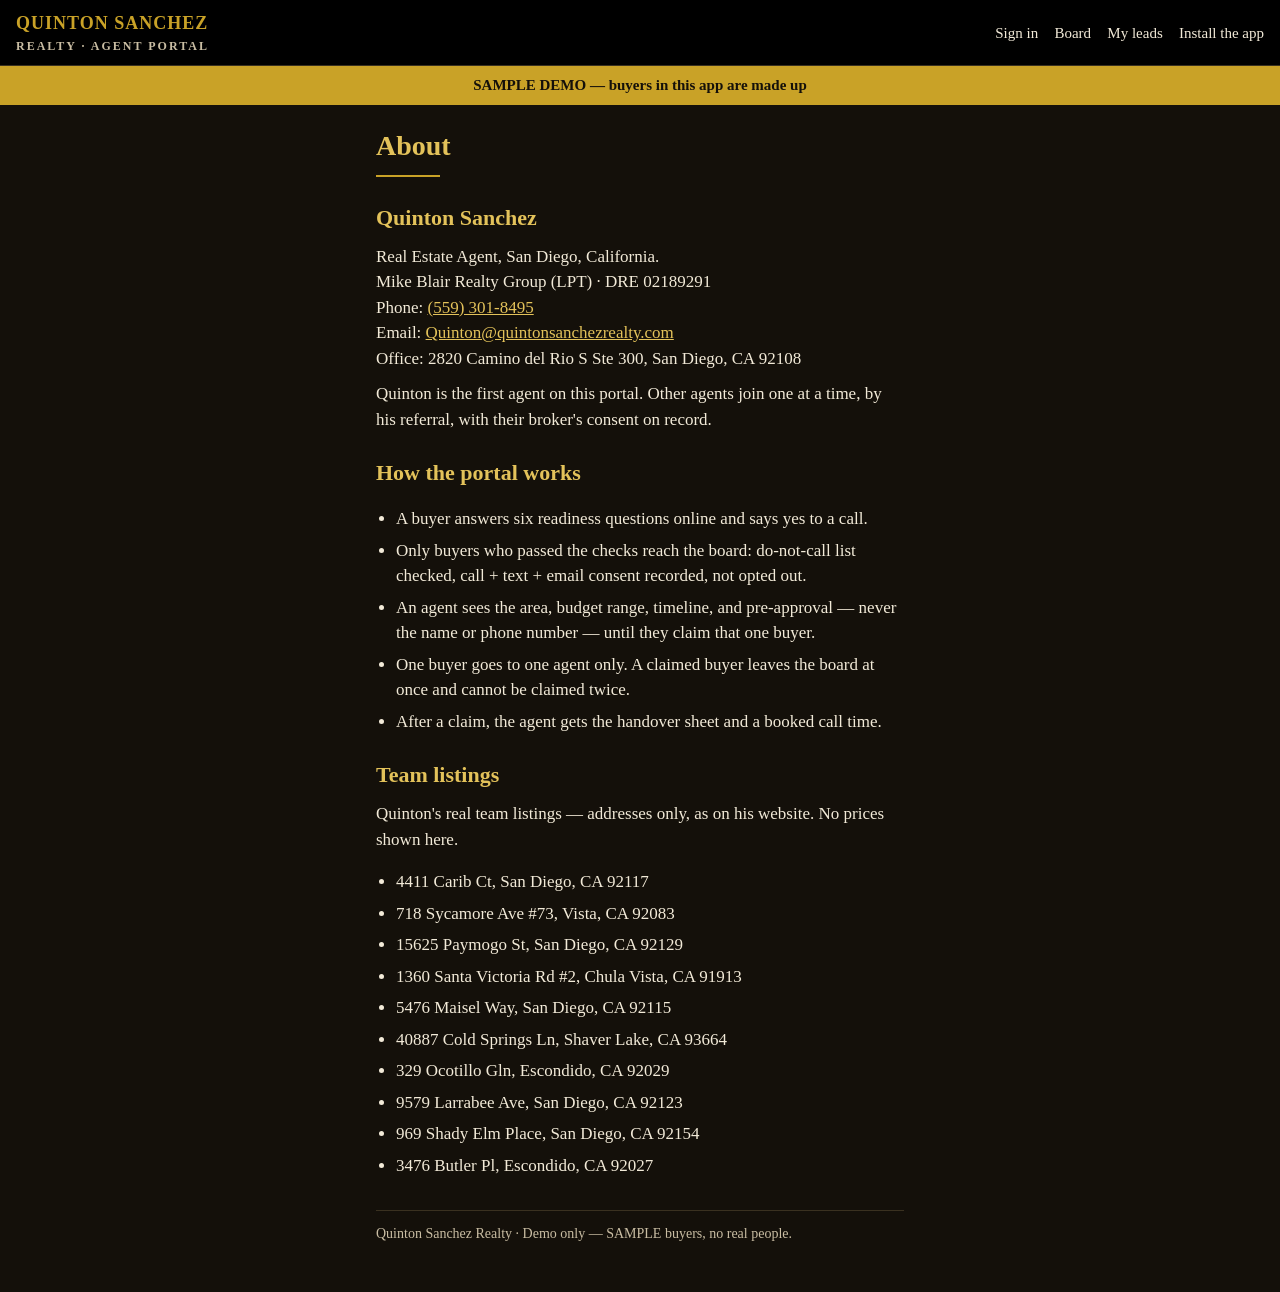
==== about.html @ 3e4b2685 "Agent Portal demo app - SAMPLE data only" ====
<!doctype html>
<html lang="en">
<head>
<meta charset="utf-8">
<meta name="viewport" content="width=device-width, initial-scale=1">
<meta name="theme-color" content="#14100a">
<title>About — Agent Portal</title>
<meta name="description" content="About Quinton Sanchez Realty and his team listings.">
<link rel="manifest" href="manifest.json">
<link rel="icon" href="icon-192.png">
<link rel="stylesheet" href="styles.css">
</head>
<body>
<header class="topbar">
  <div class="brand">QUINTON SANCHEZ<small>REALTY · AGENT PORTAL</small></div>
  <nav><a href="index.html">Sign in</a> <a href="board.html">Board</a> <a href="my-leads.html">My leads</a> <a href="install.html">Install the app</a></nav>
</header>
<div class="sample-banner">SAMPLE DEMO — buyers in this app are made up</div>
<main class="wrap">
  <h1>About</h1>
  <div class="gold-rule"></div>
  <h2>Quinton Sanchez</h2>
  <p>Real Estate Agent, San Diego, California.<br>
  Mike Blair Realty Group (LPT) · DRE 02189291<br>
  Phone: <a href="tel:+15593018495">(559) 301-8495</a><br>
  Email: <a href="mailto:Quinton@quintonsanchezrealty.com">Quinton@quintonsanchezrealty.com</a><br>
  Office: 2820 Camino del Rio S Ste 300, San Diego, CA 92108</p>
  <p>Quinton is the first agent on this portal. Other agents join one at a time, by his referral, with their broker's consent on record.</p>

  <h2>How the portal works</h2>
  <ul class="plain">
    <li>A buyer answers six readiness questions online and says yes to a call.</li>
    <li>Only buyers who passed the checks reach the board: do-not-call list checked, call + text + email consent recorded, not opted out.</li>
    <li>An agent sees the area, budget range, timeline, and pre-approval — never the name or phone number — until they claim that one buyer.</li>
    <li>One buyer goes to one agent only. A claimed buyer leaves the board at once and cannot be claimed twice.</li>
    <li>After a claim, the agent gets the handover sheet and a booked call time.</li>
  </ul>

  <h2>Team listings</h2>
  <p>Quinton's real team listings — addresses only, as on his website. No prices shown here.</p>
  <ul class="plain">
    <li>4411 Carib Ct, San Diego, CA 92117</li>
    <li>718 Sycamore Ave #73, Vista, CA 92083</li>
    <li>15625 Paymogo St, San Diego, CA 92129</li>
    <li>1360 Santa Victoria Rd #2, Chula Vista, CA 91913</li>
    <li>5476 Maisel Way, San Diego, CA 92115</li>
    <li>40887 Cold Springs Ln, Shaver Lake, CA 93664</li>
    <li>329 Ocotillo Gln, Escondido, CA 92029</li>
    <li>9579 Larrabee Ave, San Diego, CA 92123</li>
    <li>969 Shady Elm Place, San Diego, CA 92154</li>
    <li>3476 Butler Pl, Escondido, CA 92027</li>
  </ul>
  <footer>Quinton Sanchez Realty · Demo only — SAMPLE buyers, no real people.</footer>
</main>
<script src="data.js"></script>
<script src="app.js"></script>
<script>renderTopbar();</script>
</body>
</html>
---- styles.css ----
/* Agent Portal — gold/dark luxury, phone first. Same look as Quinton's site. */
:root {
  --bg: #14100a;
  --panel: #1e1810;
  --panel2: #262015;
  --gold: #c9a227;
  --gold-bright: #e3c25a;
  --cream: #f2ead8;
  --muted: #c9bda3;
  --line: #3a3120;
  --green: #7fb069;
  --red: #d64545;
}
* { box-sizing: border-box; }
body {
  margin: 0;
  background: var(--bg);
  color: var(--cream);
  font-family: Georgia, "Times New Roman", serif;
  font-size: 17px;
  line-height: 1.5;
}
a { color: var(--gold-bright); }
.wrap { max-width: 560px; margin: 0 auto; padding: 0 16px 48px; }
.topbar {
  background: #000;
  border-bottom: 1px solid var(--line);
  padding: 10px 16px;
  display: flex;
  justify-content: space-between;
  align-items: center;
  gap: 8px;
  flex-wrap: wrap;
}
.brand { font-size: 18px; letter-spacing: 1px; color: var(--gold); font-weight: bold; }
.brand small { display: block; font-size: 12px; color: var(--muted); letter-spacing: 2px; }
.topbar nav a { color: var(--cream); text-decoration: none; margin-left: 12px; font-size: 15px; }
.topbar nav a:hover { color: var(--gold-bright); }
.sample-banner {
  background: var(--gold);
  color: #14100a;
  font-weight: bold;
  text-align: center;
  padding: 8px 12px;
  font-size: 15px;
}
h1 { font-size: 28px; margin: 20px 0 8px; color: var(--gold-bright); }
h2 { font-size: 22px; margin: 24px 0 8px; color: var(--gold-bright); }
.gold-rule { height: 2px; background: var(--gold); width: 64px; margin: 8px 0 16px; }
p { margin: 10px 0; }
.muted { color: var(--muted); font-size: 15px; }
.card {
  background: var(--panel);
  border: 1px solid var(--line);
  border-radius: 10px;
  padding: 16px;
  margin: 14px 0;
}
.card h3 { margin: 0 0 6px; font-size: 19px; color: var(--gold-bright); }
.sample-tag {
  display: inline-block;
  background: var(--gold);
  color: #14100a;
  font-weight: bold;
  font-size: 13px;
  padding: 2px 8px;
  border-radius: 4px;
  letter-spacing: 1px;
}
.btn {
  display: inline-block;
  background: var(--gold);
  color: #14100a;
  font-weight: bold;
  text-decoration: none;
  border: none;
  border-radius: 8px;
  padding: 12px 20px;
  font-size: 17px;
  font-family: inherit;
  cursor: pointer;
  margin: 6px 6px 6px 0;
}
.btn:active { transform: translateY(1px); filter: brightness(.92); }
.btn.secondary { background: transparent; color: var(--gold-bright); border: 1px solid var(--gold); }
.btn:disabled { opacity: .45; cursor: not-allowed; }
.btn.danger { background: transparent; color: var(--red); border: 1px solid var(--red); }
table { width: 100%; border-collapse: collapse; margin: 12px 0; font-size: 15px; }
th, td { text-align: left; padding: 8px 6px; border-bottom: 1px solid var(--line); vertical-align: top; }
th { color: var(--gold); font-size: 14px; }
.check { color: var(--green); font-weight: bold; }
.refused { color: var(--red); font-weight: bold; }
.outcome { font-weight: bold; color: var(--gold-bright); }
ul.plain { padding-left: 20px; }
ul.plain li { margin: 6px 0; }
footer { border-top: 1px solid var(--line); margin-top: 32px; padding-top: 12px; font-size: 14px; color: var(--muted); }
:focus-visible { outline: 2px solid var(--gold-bright); outline-offset: 2px; }
@media (max-width: 420px) { body { font-size: 16px; } h1 { font-size: 24px; } }
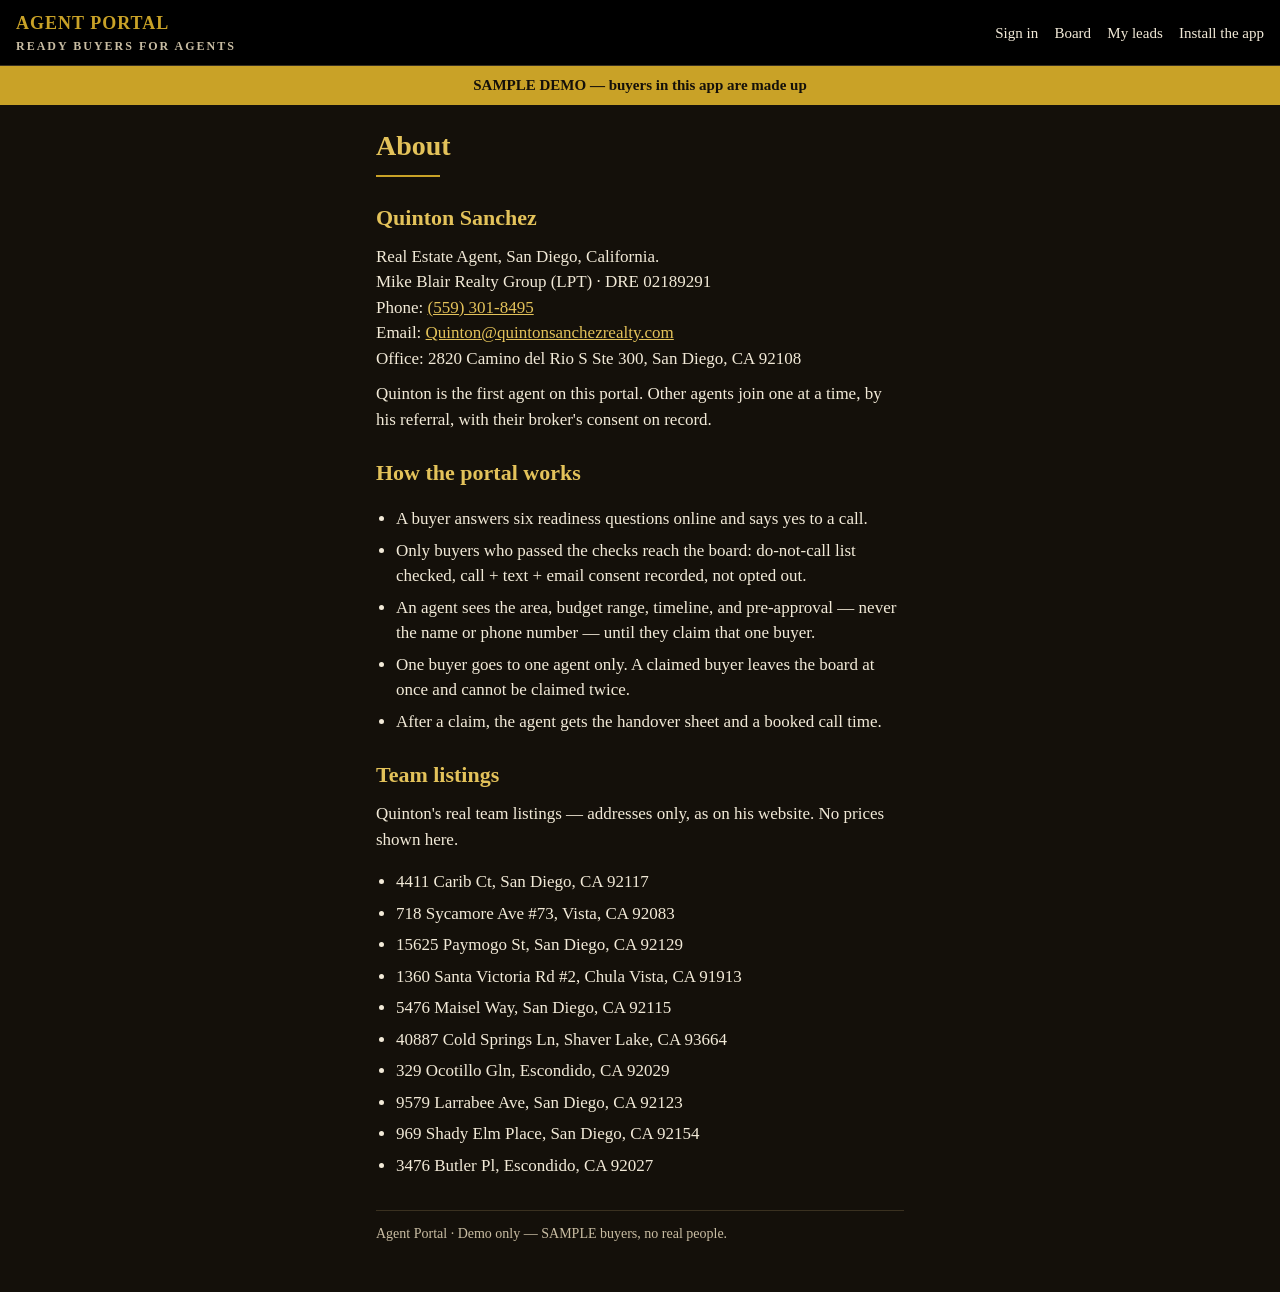
==== commit e2c0f0d7: "App shows the signed-in agent's name, not Quinton's" ====
--- a/about.html
+++ b/about.html
@@ -12,7 +12,7 @@
 </head>
 <body>
 <header class="topbar">
-  <div class="brand">QUINTON SANCHEZ<small>REALTY · AGENT PORTAL</small></div>
+  <div class="brand" id="brand">AGENT PORTAL<small>READY BUYERS FOR AGENTS</small></div>
   <nav><a href="index.html">Sign in</a> <a href="board.html">Board</a> <a href="my-leads.html">My leads</a> <a href="install.html">Install the app</a></nav>
 </header>
 <div class="sample-banner">SAMPLE DEMO — buyers in this app are made up</div>
@@ -50,7 +50,7 @@
     <li>969 Shady Elm Place, San Diego, CA 92154</li>
     <li>3476 Butler Pl, Escondido, CA 92027</li>
   </ul>
-  <footer>Quinton Sanchez Realty · Demo only — SAMPLE buyers, no real people.</footer>
+  <footer>Agent Portal · Demo only — SAMPLE buyers, no real people.</footer>
 </main>
 <script src="data.js"></script>
 <script src="app.js"></script>
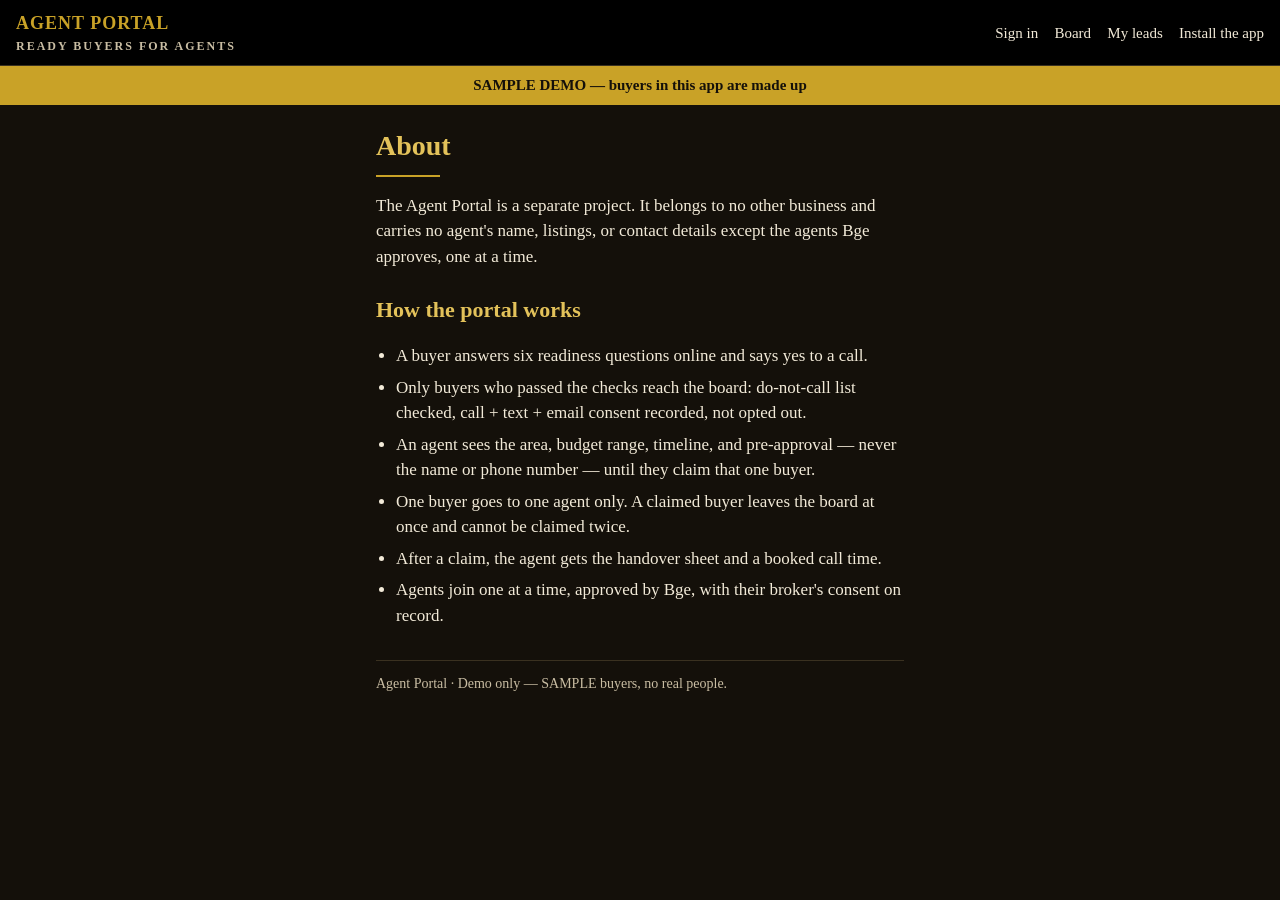
==== commit 8e6fd571: "Separate project: no Quinton connections, Y logo is the app icon - Quinton removed as agent; contact" ====
--- a/about.html
+++ b/about.html
@@ -5,7 +5,7 @@
 <meta name="viewport" content="width=device-width, initial-scale=1">
 <meta name="theme-color" content="#14100a">
 <title>About — Agent Portal</title>
-<meta name="description" content="About Quinton Sanchez Realty and his team listings.">
+<meta name="description" content="About the Agent Portal — ready buyers for approved agents.">
 <link rel="manifest" href="manifest.json">
 <link rel="icon" href="icon-192.png">
 <link rel="stylesheet" href="styles.css">
@@ -19,13 +19,9 @@
 <main class="wrap">
   <h1>About</h1>
   <div class="gold-rule"></div>
-  <h2>Quinton Sanchez</h2>
-  <p>Real Estate Agent, San Diego, California.<br>
-  Mike Blair Realty Group (LPT) · DRE 02189291<br>
-  Phone: <a href="tel:+15593018495">(559) 301-8495</a><br>
-  Email: <a href="mailto:Quinton@quintonsanchezrealty.com">Quinton@quintonsanchezrealty.com</a><br>
-  Office: 2820 Camino del Rio S Ste 300, San Diego, CA 92108</p>
-  <p>Quinton is the first agent on this portal. Other agents join one at a time, by his referral, with their broker's consent on record.</p>
+  <p>The Agent Portal is a separate project. It belongs to no other
+  business and carries no agent's name, listings, or contact details
+  except the agents Bge approves, one at a time.</p>
 
   <h2>How the portal works</h2>
   <ul class="plain">
@@ -34,22 +30,9 @@
     <li>An agent sees the area, budget range, timeline, and pre-approval — never the name or phone number — until they claim that one buyer.</li>
     <li>One buyer goes to one agent only. A claimed buyer leaves the board at once and cannot be claimed twice.</li>
     <li>After a claim, the agent gets the handover sheet and a booked call time.</li>
+    <li>Agents join one at a time, approved by Bge, with their broker's consent on record.</li>
   </ul>
 
-  <h2>Team listings</h2>
-  <p>Quinton's real team listings — addresses only, as on his website. No prices shown here.</p>
-  <ul class="plain">
-    <li>4411 Carib Ct, San Diego, CA 92117</li>
-    <li>718 Sycamore Ave #73, Vista, CA 92083</li>
-    <li>15625 Paymogo St, San Diego, CA 92129</li>
-    <li>1360 Santa Victoria Rd #2, Chula Vista, CA 91913</li>
-    <li>5476 Maisel Way, San Diego, CA 92115</li>
-    <li>40887 Cold Springs Ln, Shaver Lake, CA 93664</li>
-    <li>329 Ocotillo Gln, Escondido, CA 92029</li>
-    <li>9579 Larrabee Ave, San Diego, CA 92123</li>
-    <li>969 Shady Elm Place, San Diego, CA 92154</li>
-    <li>3476 Butler Pl, Escondido, CA 92027</li>
-  </ul>
   <footer>Agent Portal · Demo only — SAMPLE buyers, no real people.</footer>
 </main>
 <script src="data.js"></script>
--- a/styles.css
+++ b/styles.css
@@ -1,4 +1,4 @@
-/* Agent Portal — gold/dark luxury, phone first. Same look as Quinton's site. */
+/* Agent Portal — gold/dark luxury, phone first. */
 :root {
   --bg: #14100a;
   --panel: #1e1810;
@@ -96,3 +96,16 @@
 footer { border-top: 1px solid var(--line); margin-top: 32px; padding-top: 12px; font-size: 14px; color: var(--muted); }
 :focus-visible { outline: 2px solid var(--gold-bright); outline-offset: 2px; }
 @media (max-width: 420px) { body { font-size: 16px; } h1 { font-size: 24px; } }
+
+/* Sign-in passcode box + billing page (added Nov 6, 2026). */
+input[type="password"] {
+  width: 100%;
+  max-width: 320px;
+  padding: 10px;
+  font-size: 16px;
+  border: 1px solid var(--gold);
+  border-radius: 6px;
+  background: #fff;
+  color: #222;
+  box-sizing: border-box;
+}
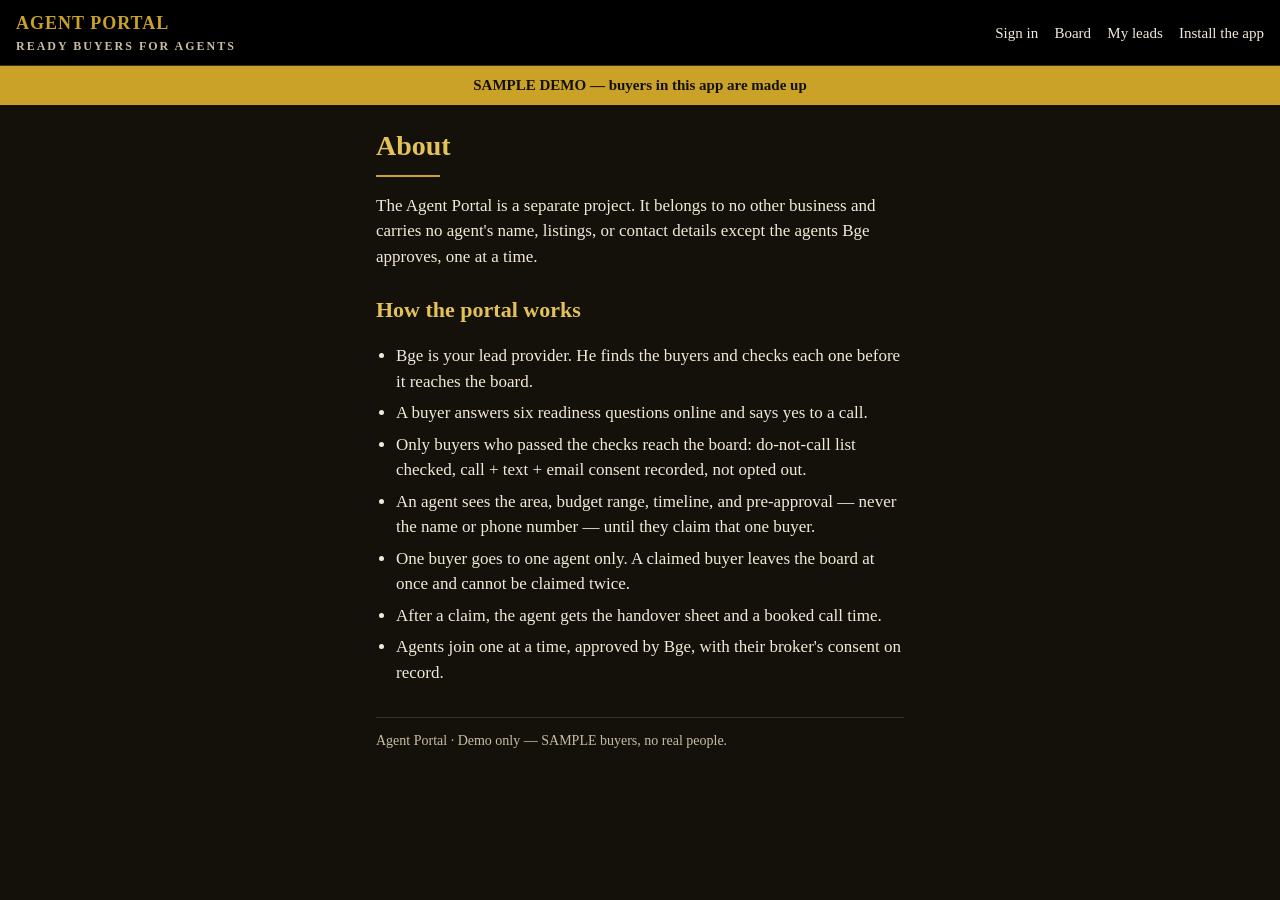
==== commit 5fd49f23: "Lead-provider line + passcode-at-payment copy, sw v8 (Sandbox 1 4/4, Sandbox 2 11/12)" ====
--- a/about.html
+++ b/about.html
@@ -8,6 +8,9 @@
 <meta name="description" content="About the Agent Portal — ready buyers for approved agents.">
 <link rel="manifest" href="manifest.json">
 <link rel="icon" href="icon-192.png">
+<link rel="apple-touch-icon" href="icon-192.png">
+<meta name="apple-mobile-web-app-capable" content="yes">
+<meta name="apple-mobile-web-app-title" content="Agent Portal">
 <link rel="stylesheet" href="styles.css">
 </head>
 <body>
@@ -25,6 +28,7 @@
 
   <h2>How the portal works</h2>
   <ul class="plain">
+    <li>Bge is your lead provider. He finds the buyers and checks each one before it reaches the board.</li>
     <li>A buyer answers six readiness questions online and says yes to a call.</li>
     <li>Only buyers who passed the checks reach the board: do-not-call list checked, call + text + email consent recorded, not opted out.</li>
     <li>An agent sees the area, budget range, timeline, and pre-approval — never the name or phone number — until they claim that one buyer.</li>
